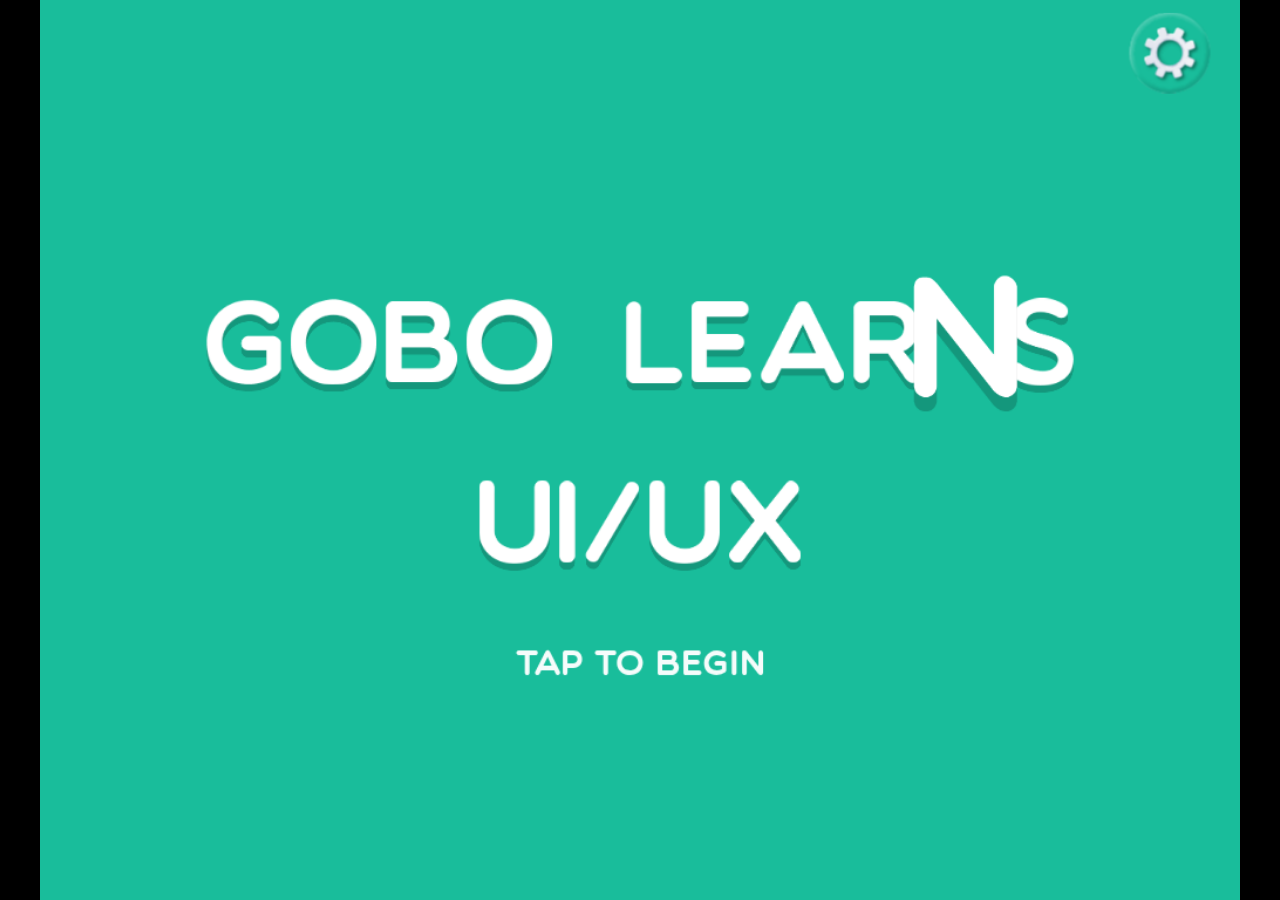
==== index.html @ 971574a8 "v0.0.2 fixes" ====
<!DOCTYPE html>
<!--[if lt IE 7]>      <html class="no-js lt-ie9 lt-ie8 lt-ie7"> <![endif]-->
<!--[if IE 7]>         <html class="no-js lt-ie9 lt-ie8"> <![endif]-->
<!--[if IE 8]>         <html class="no-js lt-ie9"> <![endif]-->
<!--[if gt IE 8]><!--> <html class="no-js"> <!--<![endif]-->
    <head>
        <meta charset="utf-8">
        <meta http-equiv="X-UA-Compatible" content="IE=edge">
        <title>GLC | Gobo Learns Interactivity and UI/UX</title>
        
        <meta name="Title" content="GLC | Gobo Learns Interactivity and UI/UX" />
        <meta name="description" content="Simple game to intro interactivity and UI/UX.">
		<meta name="keywords" content="drag, drop, rearrange, arrange, letters, game, alphabet, guess, riddle, sort, clue">
        
        <!-- for Facebook -->
        <meta property="og:title" content="GLC | Gobo Learns Interactivity and UI/UX"/>
        <meta property="og:site_name" content="GLC | Gobo Learns Interactivity and UI/UX"/>
        <meta property="og:image" content="https://raw.githubusercontent.com/donmanoy/gobo-glc-game/main/share.jpg" />
        <meta property="og:url" content="https://donmanoy.github.io/gobo-glc-game/" />
        <meta property="og:description" content="Simple game to intro interactivity and UI/UX.">
        
        <!-- for Twitter -->
        <meta name="twitter:card" content="summary" />
        <meta name="twitter:title" content="GLC | Gobo Learns Interactivity and UI/UX" />
        <meta name="twitter:description" content="Simple game to intro interactivity and UI/UX." />
        <meta name="twitter:image" content="https://raw.githubusercontent.com/donmanoy/gobo-glc-game/main/share.jpg" />
        
        <meta name="viewport" content="width=device-width, initial-scale=1, user-scalable=no">
		<script>
        if (navigator.userAgent.match(/IEMobile\/10\.0/)) {
            var msViewportStyle = document.createElement("style");
            msViewportStyle.appendChild(
                document.createTextNode(
                    "@-ms-viewport{width:device-width}"
                )
            );
            document.getElementsByTagName("head")[0].
                appendChild(msViewportStyle);
        }
        </script>

        <link rel="shortcut icon" href="icon.ico" type="image/x-icon">
        <link rel="stylesheet" href="css/normalize.css">
        <link rel="stylesheet" href="css/main.css">
        <script src="js/vendor/modernizr-2.6.2.min.js"></script>
    </head>
    <body>
        <!-- PERCENT LOADER START-->
    
	<div id="mainLoader"><div><img class="logo" src="assets/gobo-logo.gif" /></div>0</div>
        <!-- PERCENT LOADER END-->
        
        <!-- CONTENT START-->
        <div id="mainHolder">
        
        	<!-- BROWSER NOT SUPPORT START-->
        	<div id="notSupportHolder">
                <div class="notSupport">YOUR BROWSER ISN'T SUPPORTED.<br/>PLEASE UPDATE YOUR BROWSER IN ORDER TO RUN THE GAME</div>
            </div>
            <!-- BROWSER NOT SUPPORT END-->
            
            <!-- ROTATE INSTRUCTION START-->
            <div id="rotateHolder">
                <div class="mobileRotate">
                	<div class="rotateImg"><img src="assets/rotate.png" /></div>
                    <div class="rotateDesc">Rotate your device <br/>to landscape</div>
                </div>
            </div>
            <!-- ROTATE INSTRUCTION END-->
            
            <!-- CANVAS START-->
            <div id="canvasHolder">
                <canvas id="gameCanvas" width="1024" height="768"></canvas>
            </div>
            <!-- CANVAS END-->
            
        </div>
        <!-- CONTENT END-->
        
        <script src="//ajax.googleapis.com/ajax/libs/jquery/3.6.0/jquery.min.js"></script>
        <script>window.jQuery || document.write('<script src="js/vendor/jquery.min.js"><\/script>')</script>
        
        <script src="js/vendor/detectmobilebrowser.js"></script>
        <script src="js/vendor/createjs.min.js"></script>
        
        <script src="js/plugins.js"></script>
        <script src="js/sound.js"></script>
        <script src="js/canvas.js"></script>
        <script src="js/game.js"></script>
        <script src="js/mobile.js"></script>
        <script src="js/main.js"></script>
        <script src="js/loader.js"></script>
        <script src="js/init.js"></script>

		
<!-- Google tag (gtag.js) -->
<script async src="https://www.googletagmanager.com/gtag/js?id=G-421HHDR0B0"></script>
<script>
  window.dataLayer = window.dataLayer || [];
  function gtag(){dataLayer.push(arguments);}
  gtag('js', new Date());

  gtag('config', 'G-421HHDR0B0');
</script>

    </body>
</html>
---- css/main.css ----
/* ==========================================================================
   Base styles: opinionated defaults
   ========================================================================== */
html,button,input,select,textarea {
color:#222;
}
html {
font-size:1em;
line-height:1.4;
}
/*
 * Remove text-shadow in selection highlight: h5bp.com/i
 * These selection rule sets have to be separate.
 * Customize the background color to match your design.
 */
::-moz-selection {
background: #b3d4fc;
text-shadow: none;
}
::selection {
background: #b3d4fc;
text-shadow: none;
}
/*
 * A better looking default horizontal rule
 */
hr {
display: block;
height: 1px;
border: 0;
border-top: 1px solid #ccc;
margin: 1em 0;
padding: 0;
}
/*
 * Remove the gap between images, videos, audio and canvas and the bottom of
 * their containers: h5bp.com/i/440
 */
audio,canvas,img,video {
vertical-align:middle;
}
/*
 * Remove default fieldset styles.
 */
fieldset {
border:0;
margin:0;
padding:0;
}
/*
 * Allow only vertical resizing of textareas.
 */
textarea {
resize:vertical;
}

/* ==========================================================================
   Main styles
   ========================================================================== */
   
@font-face {
	font-family: 'multicolore';
    src: url('fonts/multicolore-webfont.eot');
    src: url('fonts/multicolore-webfont.eot?#iefix') format('embedded-opentype'),
         url('fonts/multicolore-webfont.woff2') format('woff2'),
         url('fonts/multicolore-webfont.woff') format('woff'),
         url('fonts/multicolore-webfont.ttf') format('truetype'),
         url('fonts/multicolore-webfont.svg#multicolore_regular') format('svg');
    font-weight: normal;
    font-style: normal;
}

@font-face {
	font-family: 'rimouski';
    src: url('fonts/rimouski_sb-webfont.eot');
    src: url('fonts/rimouski_sb-webfont.eot?#iefix') format('embedded-opentype'),
         url('fonts/rimouski_sb-webfont.woff2') format('woff2'),
         url('fonts/rimouski_sb-webfont.woff') format('woff'),
         url('fonts/rimouski_sb-webfont.ttf') format('truetype'),
         url('fonts/rimouski_sb-webfont.svg#rimouskisemibold') format('svg');
    font-weight: normal;
    font-style: normal;
}

html{-webkit-tap-highlight-color: rgba(0,0,0,0);-webkit-user-select: none;-webkit-touch-callout:none; background:#000;}

/*-- Percent Loader -- */
#mainLoader{position:absolute;z-index:5; display:none; font-size:50px; line-height:50px; color:#FFF; text-align:center; width:100%; font-family:'multicolore';}

/*-- Content Wrapper -- */
#mainHolder{position:absolute; width:100%;height:100%;}

/*-- Browser Not Support -- */
#notSupportHolder{ width:90%; margin:5% auto; position:relative; color:#FFF; text-align:center; font-size:25px; font-family:'multicolore'; display:none;}
.notSupport{margin-top:200px;}

/*-- Mobile Rotate Instruction -- */
#rotateHolder{position:absolute;width:100%;height:100%;background-color:#0A1529;z-index:1000; display:none;}
.rotateImg{-webkit-animation:spin .5s linear infinite; -moz-animation:spin .5s linear infinite; animation:spin .5s linear infinite; margin-bottom:10px;}
.rotateDesc{color:#fff; font-size:15px; line-height:15px; font-family:'multicolore';}

@-moz-keyframes spin { 50% { -moz-transform: rotate(0deg); } 100% { -moz-transform: rotate(0deg); } }
@-webkit-keyframes spin { 50% { -webkit-transform: rotate(90deg); } 100% { -webkit-transform: rotate(0deg); } }
@keyframes spin { 50% { -webkit-transform: rotate(90deg); transform:rotate(90deg); } 100% { -webkit-transform: rotate(90deg); transform:rotate(90deg); } }

/*-- Canvas Wrapper -- */
#canvasHolder{ display:none; width:100%; max-width:1024px; height:100%; margin:auto; position:relative;}
canvas{ position:fixed;}

/*-- Form Wrapper -- */
#editWrapper{ display:none; font-size:12px;}
#floatForm{ position:fixed; left:0; top:0; z-index:100; background:#24AE91; padding:15px; color:#FFF; width:280px; border:#fff solid 2px;}
#floatForm #wordWrapper, #floatForm #sortWrapper{ background:#209E86; padding:10px;}
#floatForm input.button, #floatForm select.half, #floatForm label{ width:49%;}
#floatForm .formRow, #floatForm .formRowLong{ height:25px; }
#floatForm .extraHeight{ height:55px; }
#floatForm .formRow input, #floatForm .formRow select{ float:right; width:48%;}
#floatForm .formRow label{ float:left; width:48%;}

#floatForm input{ width:100%; -webkit-box-sizing: border-box; -moz-box-sizing: border-box; box-sizing: border-box; }
#floatForm textarea{ float:left; width:100%; resize:none; -webkit-box-sizing: border-box; -moz-box-sizing: border-box; box-sizing: border-box;  }
#floatForm select, #floatForm option{ width:100%;}


@-webkit-viewport{width:device-width}
@-moz-viewport{width:device-width}
@-ms-viewport{width:device-width}
@-o-viewport{width:device-width}
@viewport{width:device-width}



/* ==========================================================================
   Helper classes
   ========================================================================== */
/*
 * Image replacement
 */
 .logo {
    width: 150px;
	align-items: center;
}

 
.ir {
background-color: transparent;
border: 0;
overflow: hidden;
/* IE 6/7 fallback */
*text-indent: -9999px;
}

.ir:before {
content: "";
display: block;
width: 0;
height: 150%;
}

/*
 * Hide from both screenreaders and browsers: h5bp.com/u
 */
.hidden {
display: none !important;
visibility: hidden;
}

/*
 * Hide only visually, but have it available for screenreaders: h5bp.com/v
 */
.visuallyhidden {
border: 0;
clip: rect(0 0 0 0);
height: 1px;
margin: -1px;
overflow: hidden;
padding: 0;
position: absolute;
width: 1px;
}

/*
 * Extends the .visuallyhidden class to allow the element to be focusable
 * when navigated to via the keyboard: h5bp.com/p
 */
.visuallyhidden.focusable:active,.visuallyhidden.focusable:focus {
clip: auto;
height: auto;
margin: 0;
overflow: visible;
position: static;
width: auto;
}

/*
 * Hide visually and from screenreaders, but maintain layout
 */
.invisible {
visibility: hidden;
}

/*
 * Clearfix: contain floats
 *
 * For modern browsers
 * 1. The space content is one way to avoid an Opera bug when the
 *    `contenteditable` attribute is included anywhere else in the document.
 *    Otherwise it causes space to appear at the top and bottom of elements
 *    that receive the `clearfix` class.
 * 2. The use of `table` rather than `block` is only necessary if using
 *    `:before` to contain the top-margins of child elements.
 */
.clearfix:before,.clearfix:after{
content: " "; /* 1 */
display: table; /* 2 */
}

.clearfix:after{
clear: both;
}

/*
 * For IE 6/7 only
 * Include this rule to trigger hasLayout and contain floats.
 */
.clearfix{
*zoom: 1;
}

/* ==========================================================================
   EXAMPLE Media Queries for Responsive Design.
   These examples override the primary ('mobile first') styles.
   Modify as content requires.
   ========================================================================== */

@media only screen and (min-width: 35em) {
    /* Style adjustments for viewports that meet the condition */
}

@media print,
       (-o-min-device-pixel-ratio: 5/4),
       (-webkit-min-device-pixel-ratio: 1.25),
       (min-resolution: 120dpi) {
    /* Style adjustments for high resolution devices */
}

/* ==========================================================================
   Print styles.
   Inlined to avoid required HTTP connection: h5bp.com/r
   ========================================================================== */
@media print{
* {
background:transparent!important;
color:#000!important;
box-shadow:none!important;
text-shadow:none!important;
}

a,a:visited {
text-decoration:underline;
}

a[href]:after {
content:" (" attr(href) ")";
}

abbr[title]:after {
content:" (" attr(title) ")";
}

.ir a:after,a[href^="javascript:"]:after,a[href^="#"]:after {
content:"";
}

pre,blockquote {
border:1px solid #999;
page-break-inside:avoid;
}

thead {
display:table-header-group;
}

tr,img {
page-break-inside:avoid;
}

img {
max-width:100%!important;
}

@page {
margin:.5cm;
}

p,h2,h3 {
orphans:3;
widows:3;
}

h2,h3 {
page-break-after:avoid;
}
}
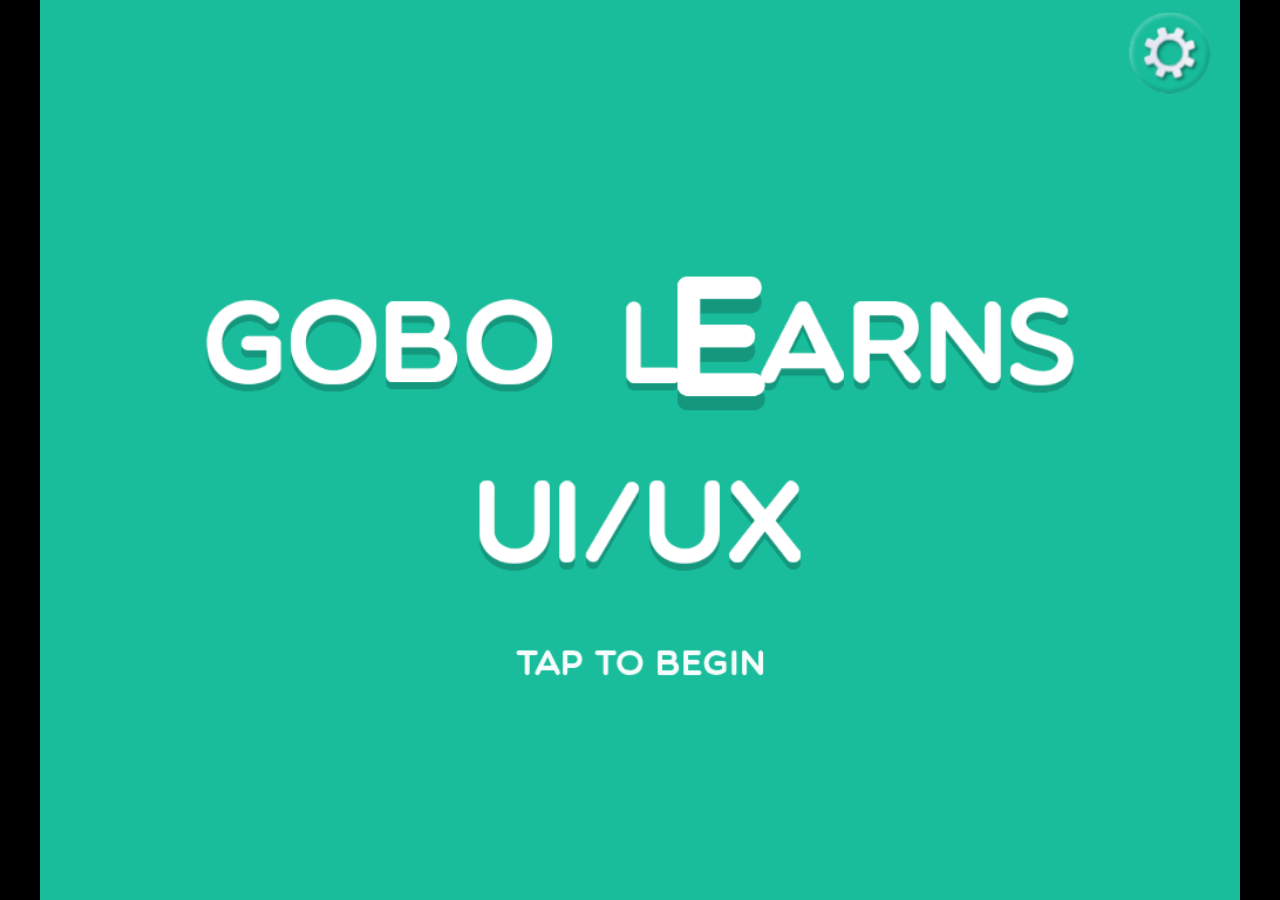
==== commit f2859f09: "Update index.html" ====
--- a/index.html
+++ b/index.html
@@ -47,7 +47,7 @@
     <body>
         <!-- PERCENT LOADER START-->
     
-	<div id="mainLoader"><div><img class="logo" src="assets/gobo-logo.gif" /></div>0</div>
+	<div id="mainLoader"><div class="logo"><img src="assets/gobo-logo.gif" /></div>0</div>
         <!-- PERCENT LOADER END-->
         
         <!-- CONTENT START-->
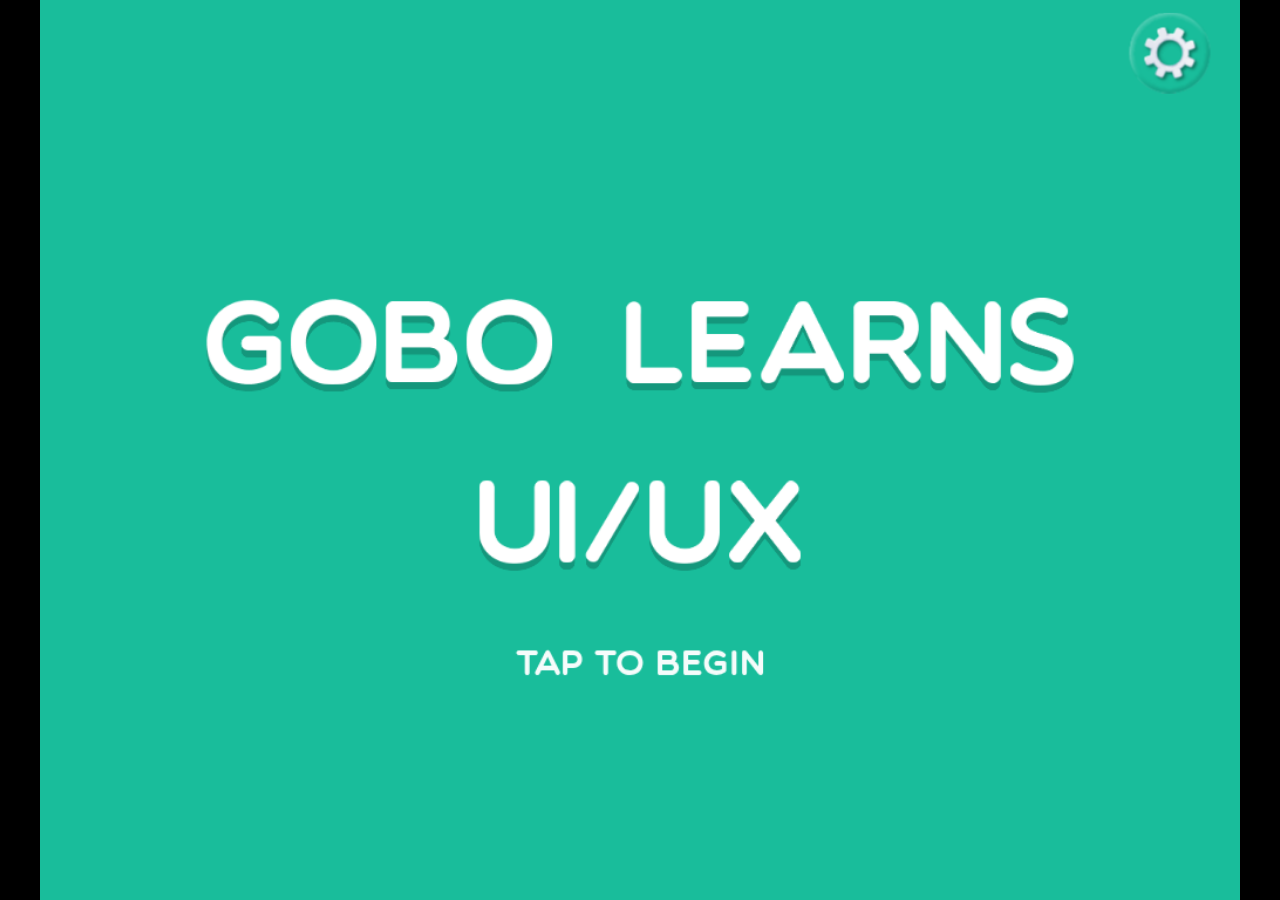
==== commit a9f907e4: "logo fix" ====
--- a/index.html
+++ b/index.html
@@ -47,7 +47,7 @@
     <body>
         <!-- PERCENT LOADER START-->
     
-	<div id="mainLoader"><div class="logo"><img src="assets/gobo-logo.gif" /></div>0</div>
+	<div id="mainLoader"><div id="logoHolder"><img class="logo" src="assets/gobo-logo.gif" /></div>0</div>
         <!-- PERCENT LOADER END-->
         
         <!-- CONTENT START-->
--- a/css/main.css
+++ b/css/main.css
@@ -88,6 +88,7 @@
 #mainLoader{position:absolute;z-index:5; display:none; font-size:50px; line-height:50px; color:#FFF; text-align:center; width:100%; font-family:'multicolore';}
 
 /*-- Content Wrapper -- */
+#logoHolder{position:absolute; width:100%;height:100%;}
 #mainHolder{position:absolute; width:100%;height:100%;}
 
 /*-- Browser Not Support -- */
@@ -98,6 +99,8 @@
 #rotateHolder{position:absolute;width:100%;height:100%;background-color:#0A1529;z-index:1000; display:none;}
 .rotateImg{-webkit-animation:spin .5s linear infinite; -moz-animation:spin .5s linear infinite; animation:spin .5s linear infinite; margin-bottom:10px;}
 .rotateDesc{color:#fff; font-size:15px; line-height:15px; font-family:'multicolore';}
+.logo {width: 250px;}
+
 
 @-moz-keyframes spin { 50% { -moz-transform: rotate(0deg); } 100% { -moz-transform: rotate(0deg); } }
 @-webkit-keyframes spin { 50% { -webkit-transform: rotate(90deg); } 100% { -webkit-transform: rotate(0deg); } }
@@ -135,13 +138,7 @@
    ========================================================================== */
 /*
  * Image replacement
- */
- .logo {
-    width: 150px;
-	align-items: center;
-}
-
- 
+ */ 
 .ir {
 background-color: transparent;
 border: 0;
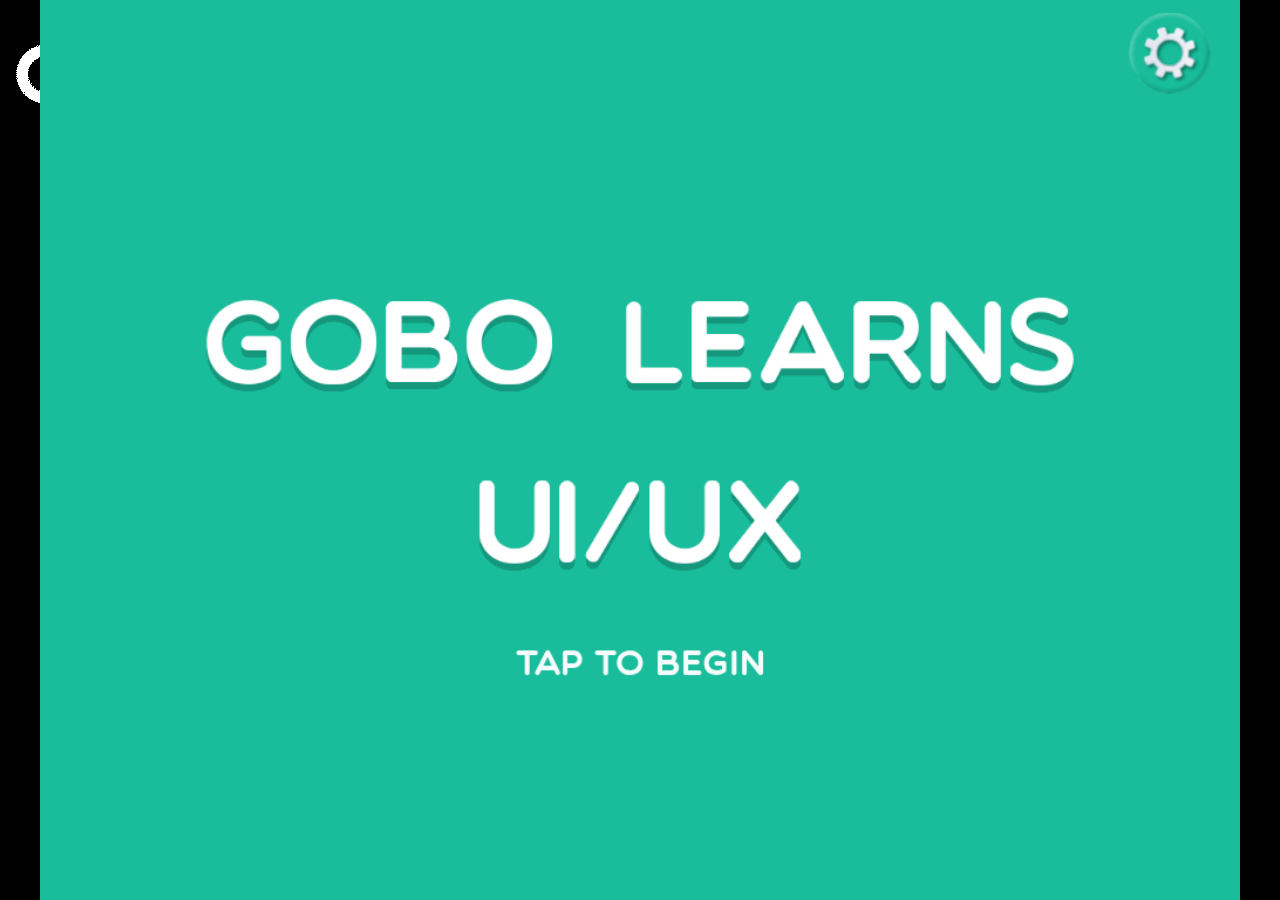
==== commit 41efa51a: "Update index.html" ====
--- a/index.html
+++ b/index.html
@@ -46,8 +46,8 @@
     </head>
     <body>
         <!-- PERCENT LOADER START-->
-    
-	<div id="mainLoader"><div id="logoHolder"><img class="logo" src="assets/gobo-logo.gif" /></div>0</div>
+    <div id="logoHolder"><img src="assets/gobo-logo.gif" /></div>
+	<div id="mainLoader">0</div>
         <!-- PERCENT LOADER END-->
         
         <!-- CONTENT START-->
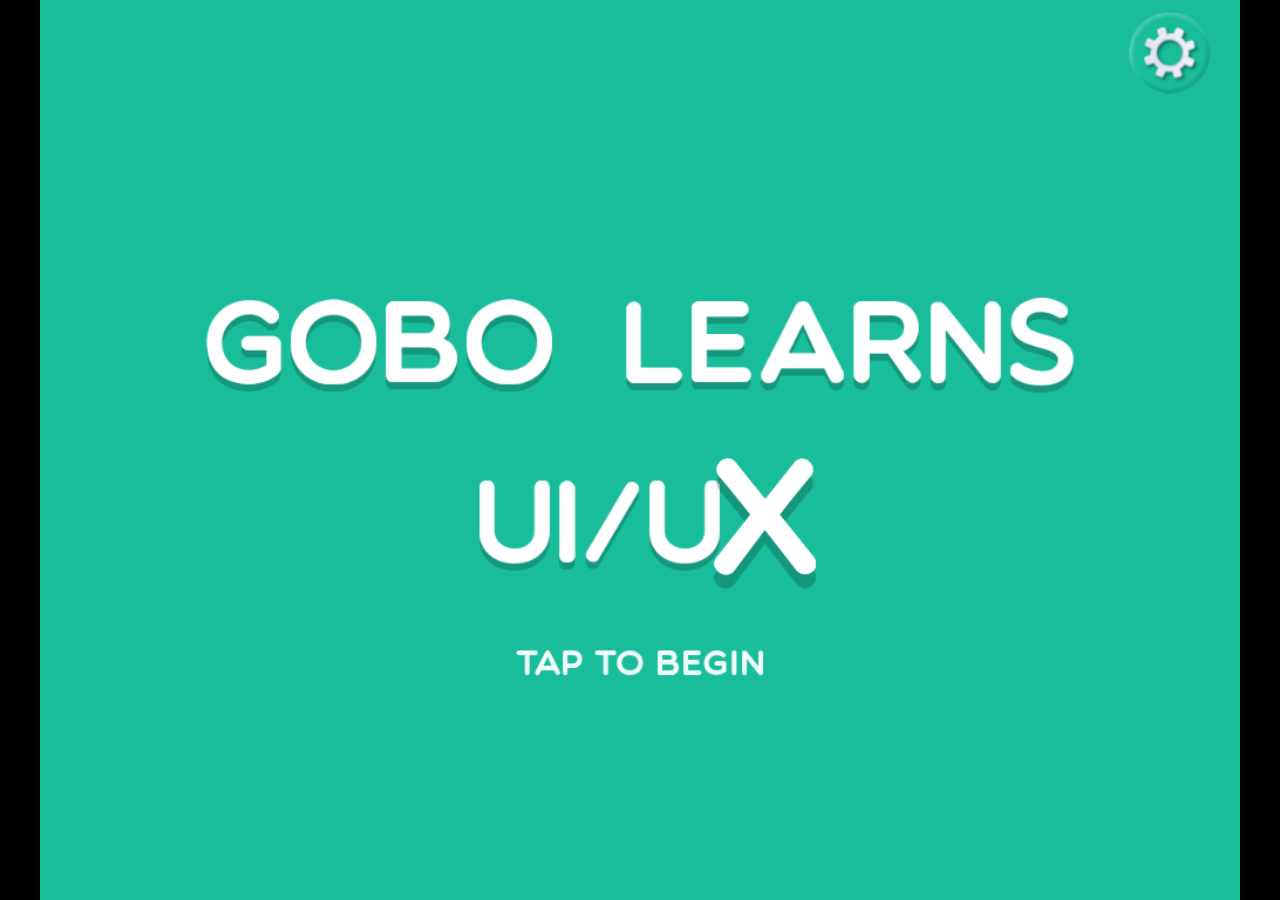
==== commit b7d0dfe8: "Update index.html" ====
--- a/index.html
+++ b/index.html
@@ -46,8 +46,8 @@
     </head>
     <body>
         <!-- PERCENT LOADER START-->
-    <div id="logoHolder"><img src="assets/gobo-logo.gif" /></div>
-	<div id="mainLoader">0</div>
+    
+	<div id="mainLoader"><div id="logoHolder"><img src="assets/gobo-logo.gif" /></div>0</div>
         <!-- PERCENT LOADER END-->
         
         <!-- CONTENT START-->
--- a/css/main.css
+++ b/css/main.css
@@ -88,7 +88,7 @@
 #mainLoader{position:absolute;z-index:5; display:none; font-size:50px; line-height:50px; color:#FFF; text-align:center; width:100%; font-family:'multicolore';}
 
 /*-- Content Wrapper -- */
-#logoHolder{position:absolute; width:100%;height:100%;}
+#logoHolder{position:absolute; width:500px;height:100%;}
 #mainHolder{position:absolute; width:100%;height:100%;}
 
 /*-- Browser Not Support -- */
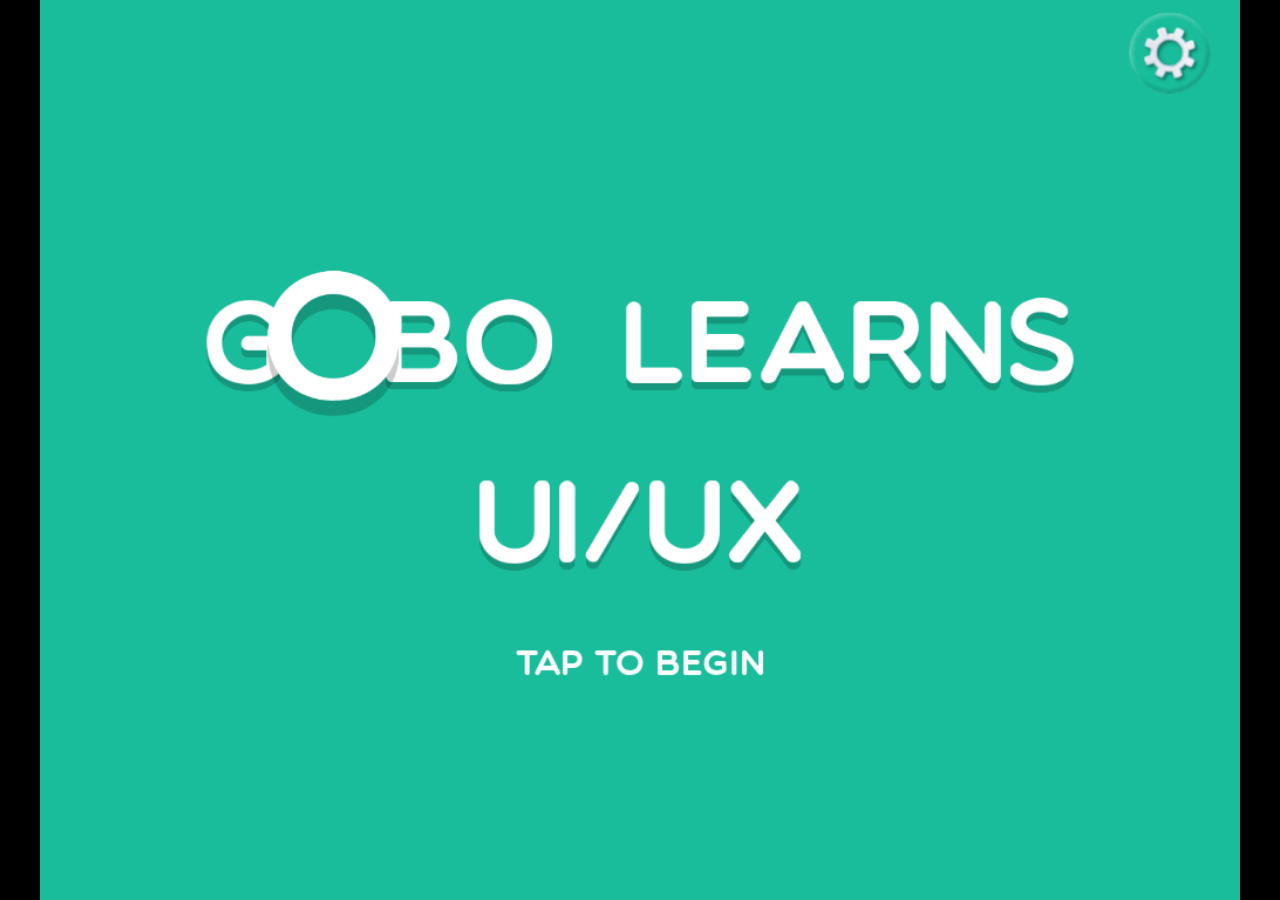
==== commit b93231be: "Update index.html" ====
--- a/index.html
+++ b/index.html
@@ -46,8 +46,8 @@
     </head>
     <body>
         <!-- PERCENT LOADER START-->
-    
-	<div id="mainLoader"><div id="logoHolder"><img src="assets/gobo-logo.gif" /></div>0</div>
+    <div id="logoHolder"><img src="assets/gobo-logo.gif" /></div>
+	<div id="mainLoader">0</div>
         <!-- PERCENT LOADER END-->
         
         <!-- CONTENT START-->
--- a/css/main.css
+++ b/css/main.css
@@ -86,9 +86,9 @@
 
 /*-- Percent Loader -- */
 #mainLoader{position:absolute;z-index:5; display:none; font-size:50px; line-height:50px; color:#FFF; text-align:center; width:100%; font-family:'multicolore';}
+#logoHolder{position:absolute; width:500px;height:100%;}
 
 /*-- Content Wrapper -- */
-#logoHolder{position:absolute; width:500px;height:100%;}
 #mainHolder{position:absolute; width:100%;height:100%;}
 
 /*-- Browser Not Support -- */
@@ -99,7 +99,7 @@
 #rotateHolder{position:absolute;width:100%;height:100%;background-color:#0A1529;z-index:1000; display:none;}
 .rotateImg{-webkit-animation:spin .5s linear infinite; -moz-animation:spin .5s linear infinite; animation:spin .5s linear infinite; margin-bottom:10px;}
 .rotateDesc{color:#fff; font-size:15px; line-height:15px; font-family:'multicolore';}
-.logo {width: 250px;}
+.logo {width: 250px; align:center;}
 
 
 @-moz-keyframes spin { 50% { -moz-transform: rotate(0deg); } 100% { -moz-transform: rotate(0deg); } }
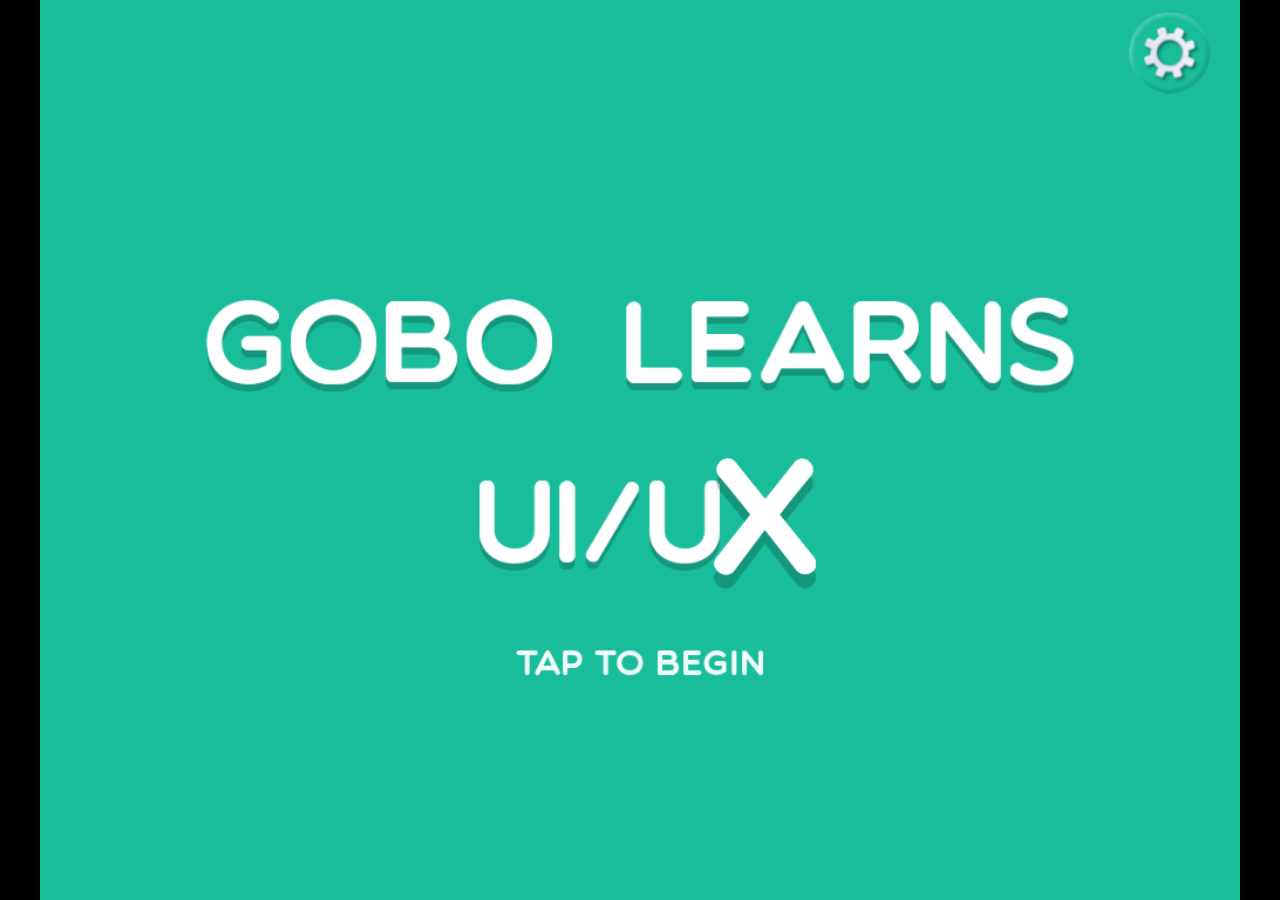
==== commit b636896d: "Update index.html" ====
--- a/index.html
+++ b/index.html
@@ -46,7 +46,7 @@
     </head>
     <body>
         <!-- PERCENT LOADER START-->
-    <div id="logoHolder"><img src="assets/gobo-logo.gif" /></div>
+    <div id="logoHolder"><img class="logo" src="assets/gobo-logo.gif" /></div>
 	<div id="mainLoader">0</div>
         <!-- PERCENT LOADER END-->
         
--- a/css/main.css
+++ b/css/main.css
@@ -99,7 +99,7 @@
 #rotateHolder{position:absolute;width:100%;height:100%;background-color:#0A1529;z-index:1000; display:none;}
 .rotateImg{-webkit-animation:spin .5s linear infinite; -moz-animation:spin .5s linear infinite; animation:spin .5s linear infinite; margin-bottom:10px;}
 .rotateDesc{color:#fff; font-size:15px; line-height:15px; font-family:'multicolore';}
-.logo {width: 250px; align:center;}
+.logo {width:250px; display:block; margin-left:auto; margin-right:auto; margin-top:auto;width: 50%;}
 
 
 @-moz-keyframes spin { 50% { -moz-transform: rotate(0deg); } 100% { -moz-transform: rotate(0deg); } }
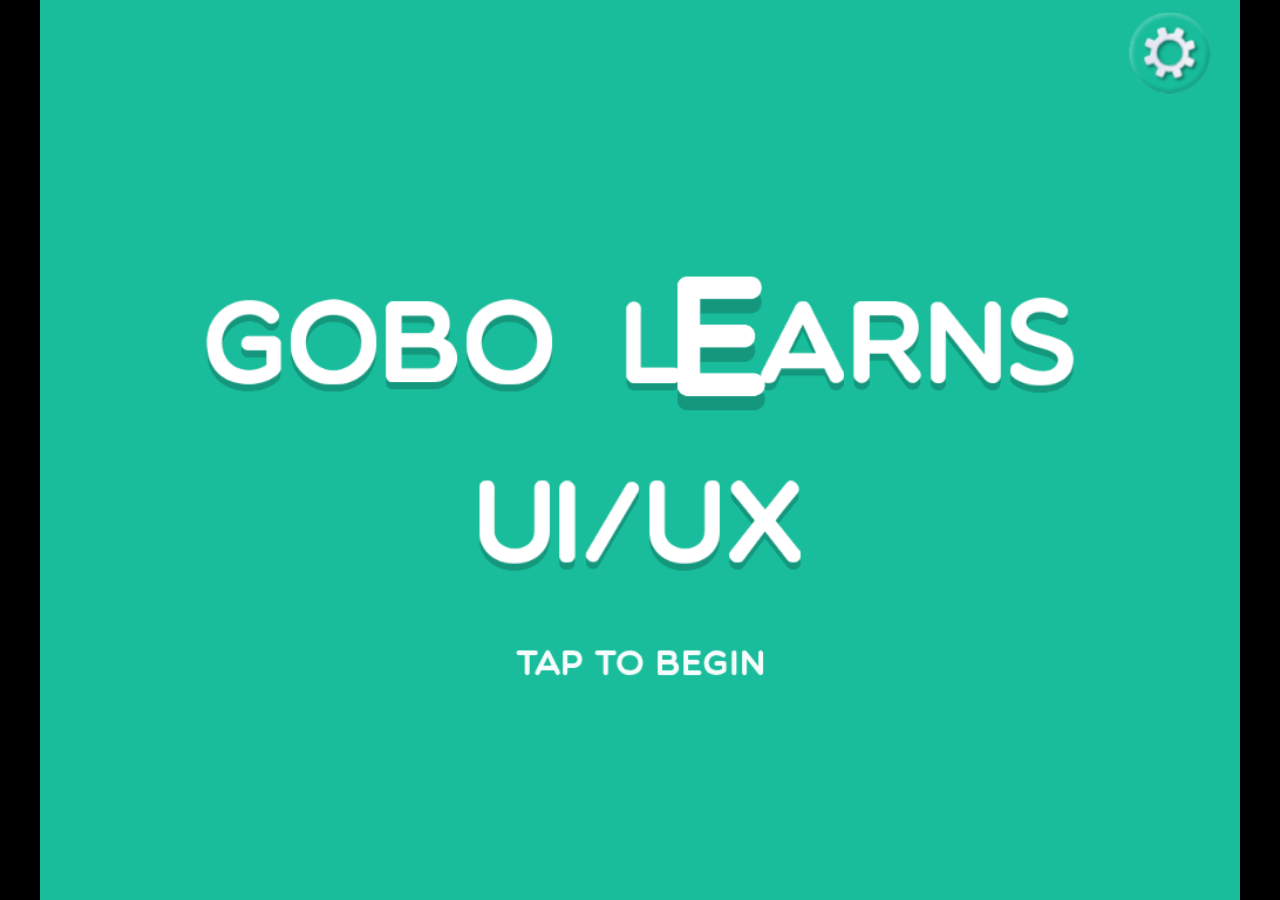
==== commit 4a9bf551: "Update index.html" ====
--- a/index.html
+++ b/index.html
@@ -46,8 +46,8 @@
     </head>
     <body>
         <!-- PERCENT LOADER START-->
-    <div id="logoHolder"><img class="logo" src="assets/gobo-logo.gif" /></div>
-	<div id="mainLoader">0</div>
+    
+	<div id="mainLoader"><div id="logoHolder"><img class="logo" src="assets/gobo-logo.gif" /></div>0</div>
         <!-- PERCENT LOADER END-->
         
         <!-- CONTENT START-->
--- a/css/main.css
+++ b/css/main.css
@@ -86,7 +86,7 @@
 
 /*-- Percent Loader -- */
 #mainLoader{position:absolute;z-index:5; display:none; font-size:50px; line-height:50px; color:#FFF; text-align:center; width:100%; font-family:'multicolore';}
-#logoHolder{position:absolute; width:500px;height:100%;}
+#logoHolder{position:absolute; display:block; width:100%; height:100%; text-align:center;}
 
 /*-- Content Wrapper -- */
 #mainHolder{position:absolute; width:100%;height:100%;}
@@ -99,7 +99,7 @@
 #rotateHolder{position:absolute;width:100%;height:100%;background-color:#0A1529;z-index:1000; display:none;}
 .rotateImg{-webkit-animation:spin .5s linear infinite; -moz-animation:spin .5s linear infinite; animation:spin .5s linear infinite; margin-bottom:10px;}
 .rotateDesc{color:#fff; font-size:15px; line-height:15px; font-family:'multicolore';}
-.logo {width:250px; display:block; margin-left:auto; margin-right:auto; margin-top:auto;width: 50%;}
+.logo {float:left;width:250px; height:150px; margin-left:auto; margin-right:auto; margin-top:auto;}
 
 
 @-moz-keyframes spin { 50% { -moz-transform: rotate(0deg); } 100% { -moz-transform: rotate(0deg); } }
